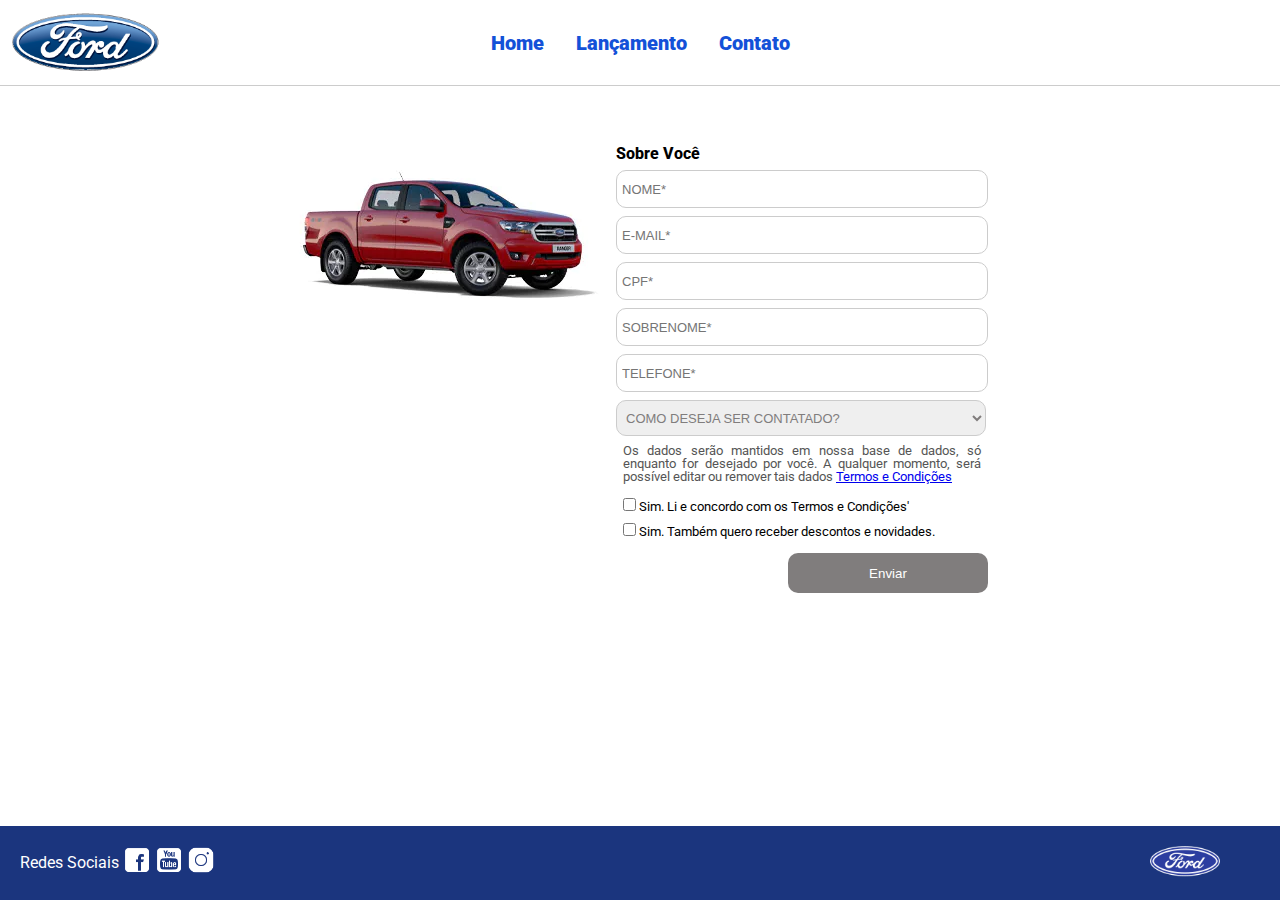
==== contato.html @ 5f85776b "pagina de contato adaptada á LGPD" ====
<!DOCTYPE html>
<html lang="pt-br">
<head>
    <meta charset="UTF-8">
    <meta http-equiv="X-UA-Compatible" content="IE=edge">
    <meta name="viewport" content="width=device-width, initial-scale=1.0">
    <title>Ford</title>    
    <link href="reset.css" rel="stylesheet">
    <link href="style.css" rel="stylesheet">
    <link href="form.css" rel="stylesheet">
    <link rel="shortcut icon" href="img/ford-ico.png" type="image/x-icon">
    <script defer src="contact.js"></script>
</head>
<body>
    <header>       
        <div>
            <a href="index.html"><img src="img/logo-ford-256.png" width="150" class="logo" /></a>
        </div>
        <nav>
            <ul>
                <li>
                    <a href="index.html">Home</a>
                </li>
                <li>
                    <a href="lancamento.html">Lançamento</a>
                </li>
                <li>
                    <a href="contato.html">Contato</a>
                </li>
            </ul>
        </nav>
    </header>
    <main>
        <div class="forms">
            <div>
                <img src="img/xls 2.2 diesel.jpg">
            </div>
            <div>
                <h2 class="titulo">Sobre Você</h2>
            <form method="post" id="contact-form" onsubmit="checkContactMethod(event)">
                <input type="text" name="nome" placeholder="NOME*" class="fordform" required>
                <input type="email" name="email" placeholder="E-MAIL*" class="fordform" required>
                <input type="text" name="cpf" placeholder="CPF*" class="fordform" required>
                <input type="text" name="sobrenome" placeholder="SOBRENOME*" class="fordform" required>
                <input type="tel" name="telefone" placeholder="TELEFONE*" class="fordform" required>
                <select name="contato" class="fordform" id="select-contact" required>
                    <option value="" selected disabled>COMO DESEJA SER CONTATADO?</option>
                    <option value="elogio">TELEFONE</option>
                    <option value="reclamacao">EMAIL</option>
                    <option value="solicitacao">SMS</option>
                </select>
                <div class="lgpd">
                    <p class="lgpd-text">Os dados serão mantidos em nossa base de dados, só enquanto for desejado por você. A
                        qualquer momento, será possível editar ou remover tais dados <a href="https://www.ford.com.br/politica-de-privacidade/">Termos e Condições</a></p>
                    <div class="lgpd-checkboxes">
                        <input type="checkbox" name="" id="accept-term" onclick="sendBtnSwitcher(this)" required>
                        <p for="accept-term">Sim. Li e concordo com os Termos e Condições'</p>
                    </div>
                    <div class="lgpd-checkboxes">
                        <input type="checkbox" name="" id="discount">
                        <p for="discount">Sim. Também quero receber descontos e novidades.</p>
                    </div>
                </div>
            <button type="submit" class="disable-button">Enviar</button>
            </form>
            </div>
        </div>
    </main>
    <footer>
        <nav id="social">
            <ul>
                <li><span class="redesociais">Redes Sociais</span></li>
                <li><a href="https://www.facebook.com/FordBrasil/" target="_blank" title="Facebook"><img src="img/facebook-50.png"></a></li>
                <li><a href="https://www.youtube.com/@fordbrasil/" target="_blank" title="YouTube"><img src="img/youtube-squared-50.png"></a></li>
                <li><a href="https://www.instagram.com/fordbrasil/" target="_blank" title="Instagram"><img src="img/instagram-logo-50.png"></a></li>
            </ul>
        </nav>
        <div>
           <a href="index.html"><img src="img/ford-96.png" width="70"  /></a>
        </div>
    </footer>    
</body>
</html>
---- style.css ----
@import url('https://fonts.googleapis.com/css2?family=Roboto:wght@300&display=swap');

button{
    cursor: pointer;
}

body {
    background: #FFFFFF;
    height: 100%;
    font-family: 'Roboto', sans-serif;
    display: flex;
    flex-direction: column;
}

html {
    height: 100%;
}

div#carousel {
    height: 46vh;
    width: 100%;
     max-height: 628px;
    -webkit-transition: all .3s ease-in-out;
    -moz-transition: all .3s ease-in-out;
    transition: all .3s ease-in-out;
}

div#carousel-title a {
    text-decoration: none;
}

div#carousel-title  {
    display: block;
    text-align: center;
    margin-top: 10px;
    margin-bottom: 10px;
    font-weight: bold;
}

header ul {
    text-align: center;
    margin-left: auto;
    margin-right: auto;
    display: block;
}

ul {
	display: inline-block;
}

header {
    background: #FFFFFF;
    border-bottom: 1px solid #ccc;
    padding: 10px;
    position: relative;
}



header div {
    display: inline;
    vertical-align: middle;
}

header nav {
    height: auto;
    align-content: center;
    display: inline-block;
    position: absolute;
    vertical-align: middle;
    width: max-content;
    left: 50%;
    top: 50%;
    transform: translate(-50%, -50%);
}

header nav ul{
    min-width: 325px;
}

header nav a {
    color: #1351d8;
    font-size: 20px;
    text-decoration: none;
    font-weight: 900;
    margin-left: 14px;
    margin-right: 14px;
}

header nav a:hover {
    color: #1b357e;
    text-decoration: none;
    font-weight: 900;
}

nav li {
    display: inline;
    list-style: none;
}

main {
    height: auto;
    display: flex;
    flex-direction: column;
    flex: 1;
}

nav#social {
    display: inline;
    width: 80%;
}

nav#social ul img {
    width: 28px;
    transition: scale 0.2s;
}

span.redesociais {
    color: #ffffff;
    vertical-align: super;
}

nav#social ul img:hover {
    scale: 1.2;
}

footer {
    background: #1B357E;
    padding: 20px;
}

footer div {
    display: inline;
    float: right;
    margin-right: 40px;
}

button:hover {
    background: #1b357e;
}
button {
    background: #1351d8;
    color: #fff;
    border: 0px;
    border-radius: 10px;
}

@media screen and (max-width: 1000px){
    #carousel a img{
        position: relative;
        max-width: 95vw;
        height: auto;
        border-radius: 0.5rem;
    }
    div#carousel{
        height: min-content;
    }
    #carousel-title{
        font-size: 4vw;
    }
    
    header div img {
        width: 70px;
    }
    header nav{
        scale: 0.7;
        left: 45%;
        top: 45%;
        transform: translate(-50%, -50%);
    }
    
    table{
        overflow: auto;

    }
}

@media screen and (max-width: 350px){
    span.redesociais{
        display: block;
    }

}
---- form.css ----
.fordform {
    display: block;
    width: 360px;
    border: 1px solid #cccccc;
    border-radius: 10px;
    height: 26px;
    margin: 8px;
    font-size: 13px;
    padding: 5px;
}

textarea{
    resize: none;
    max-width: 360px;
    min-height: 200px;
}

textarea:focus{
    outline: none;
}

select.fordform {
    width: 370px;
    height: 36px;
    color: #807d7d;
}

input:focus-visible {
    outline: none;
}

select:focus-visible {
    outline: none;
}

main div {
    display: inline-block;
    vertical-align: top;
    text-align: left;
    padding-top: 30px;
    padding-bottom: 30px;
}

.forms {
    display: block;
    text-align: center;
    padding: 30px 0 0 0;
}

h2 {
    text-align: left;
    font-weight: 800;
}

.disable-button{
    background-color: #807d7d;
    transition: all .2s;
    &:hover{
        background-color: #555;
    }
}

button {
    width: 200px;
    height: 40px;
    margin-right: 8px;
    float: right;
    transition: transform 0.2s;
}

button:hover{
    transform: scale(1.1);
}

.titulo {
    margin-left: 8px;
}

.lgpd{
    padding: 0;
    text-align: justify;
    margin: 0 15px 10px 15px;
    .lgpd-text{
        font-size: small;
        color: #555;
        margin-bottom: 10px;
    }
    .lgpd-checkboxes{
        font-size: small;
        display: block;
        padding: 5px 0;
        p{
            display: inline;
        }
        width: max-content;
        input{
            margin: 0;
        }
    }
}

form{
    max-width: min-content;
}
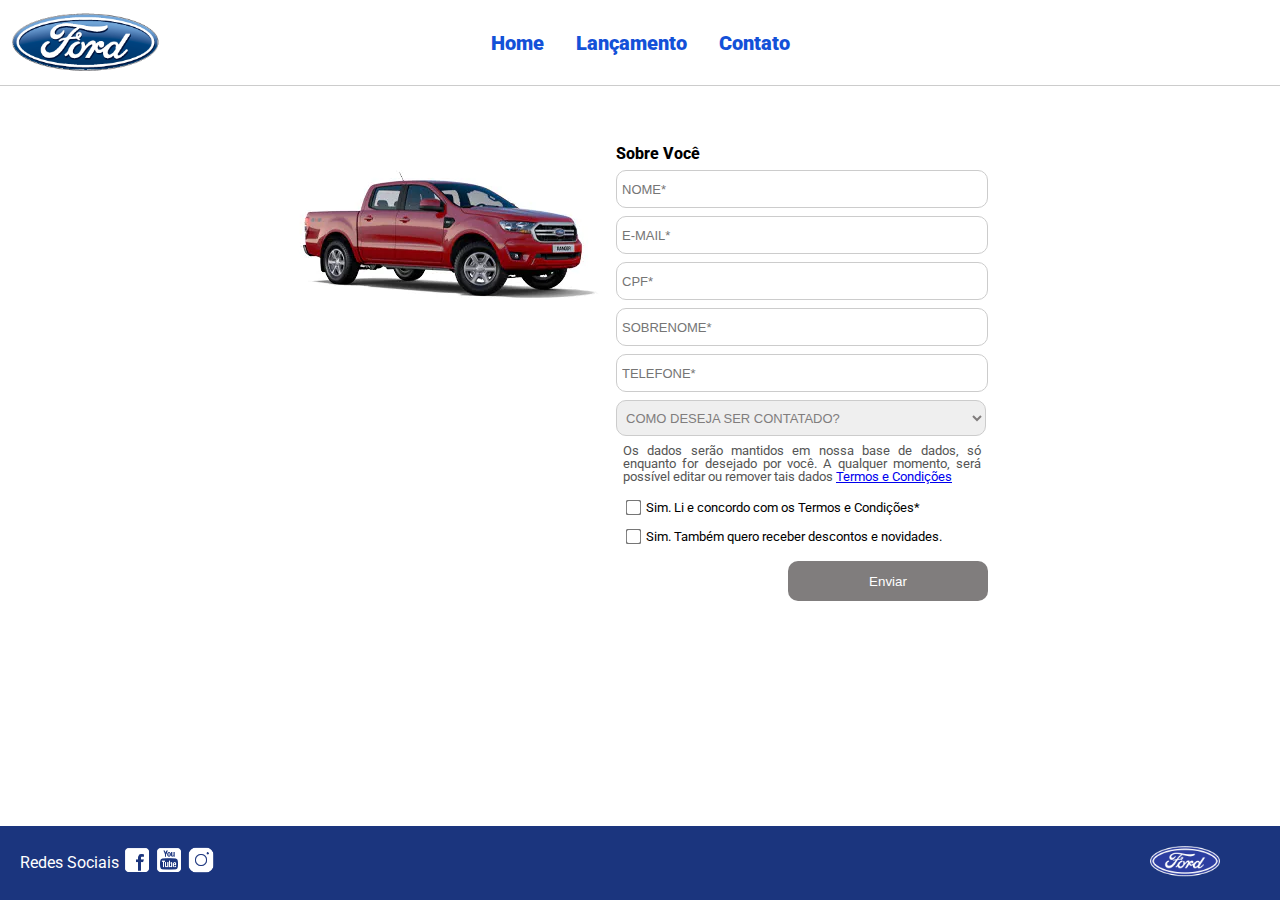
==== commit 00f8995d: "finalizando pagina" ====
--- a/contato.html
+++ b/contato.html
@@ -51,14 +51,14 @@
                 </select>
                 <div class="lgpd">
                     <p class="lgpd-text">Os dados serão mantidos em nossa base de dados, só enquanto for desejado por você. A
-                        qualquer momento, será possível editar ou remover tais dados <a href="https://www.ford.com.br/politica-de-privacidade/">Termos e Condições</a></p>
+                        qualquer momento, será possível editar ou remover tais dados <a target="_blank" href="https://www.ford.com.br/politica-de-privacidade/">Termos e Condições</a></p>
                     <div class="lgpd-checkboxes">
-                        <input type="checkbox" name="" id="accept-term" onclick="sendBtnSwitcher(this)" required>
-                        <p for="accept-term">Sim. Li e concordo com os Termos e Condições'</p>
+                        <input class="lgpd-box" type="checkbox" name="" id="accept-term" onclick="enableButton(this)" required>
+                        <p class="agreement" for="accept-term">Sim. Li e concordo com os Termos e Condições*</p>
                     </div>
                     <div class="lgpd-checkboxes">
-                        <input type="checkbox" name="" id="discount">
-                        <p for="discount">Sim. Também quero receber descontos e novidades.</p>
+                        <input class="lgpd-box" type="checkbox" name="" id="discount">
+                        <p class="agreement" for="discount">Sim. Também quero receber descontos e novidades.</p>
                     </div>
                 </div>
             <button type="submit" class="disable-button">Enviar</button>
--- a/form.css
+++ b/form.css
@@ -1,3 +1,7 @@
+form button{
+    transition: all .2s;
+}
+
 
 .fordform {
     display: block;
@@ -55,7 +59,6 @@
 
 .disable-button{
     background-color: #807d7d;
-    transition: all .2s;
     &:hover{
         background-color: #555;
     }
@@ -66,7 +69,6 @@
     height: 40px;
     margin-right: 8px;
     float: right;
-    transition: transform 0.2s;
 }
 
 button:hover{
@@ -90,14 +92,18 @@
         font-size: small;
         display: block;
         padding: 5px 0;
-        p{
-            display: inline;
-        }
-        width: max-content;
-        input{
-            margin: 0;
-        }
     }
+}
+
+.lgpd-box{
+    display: inline-block;
+    vertical-align: middle;
+    scale: 1.2;
+}
+
+.agreement{
+    display: inline-block;
+    vertical-align: middle;
 }
 
 form{
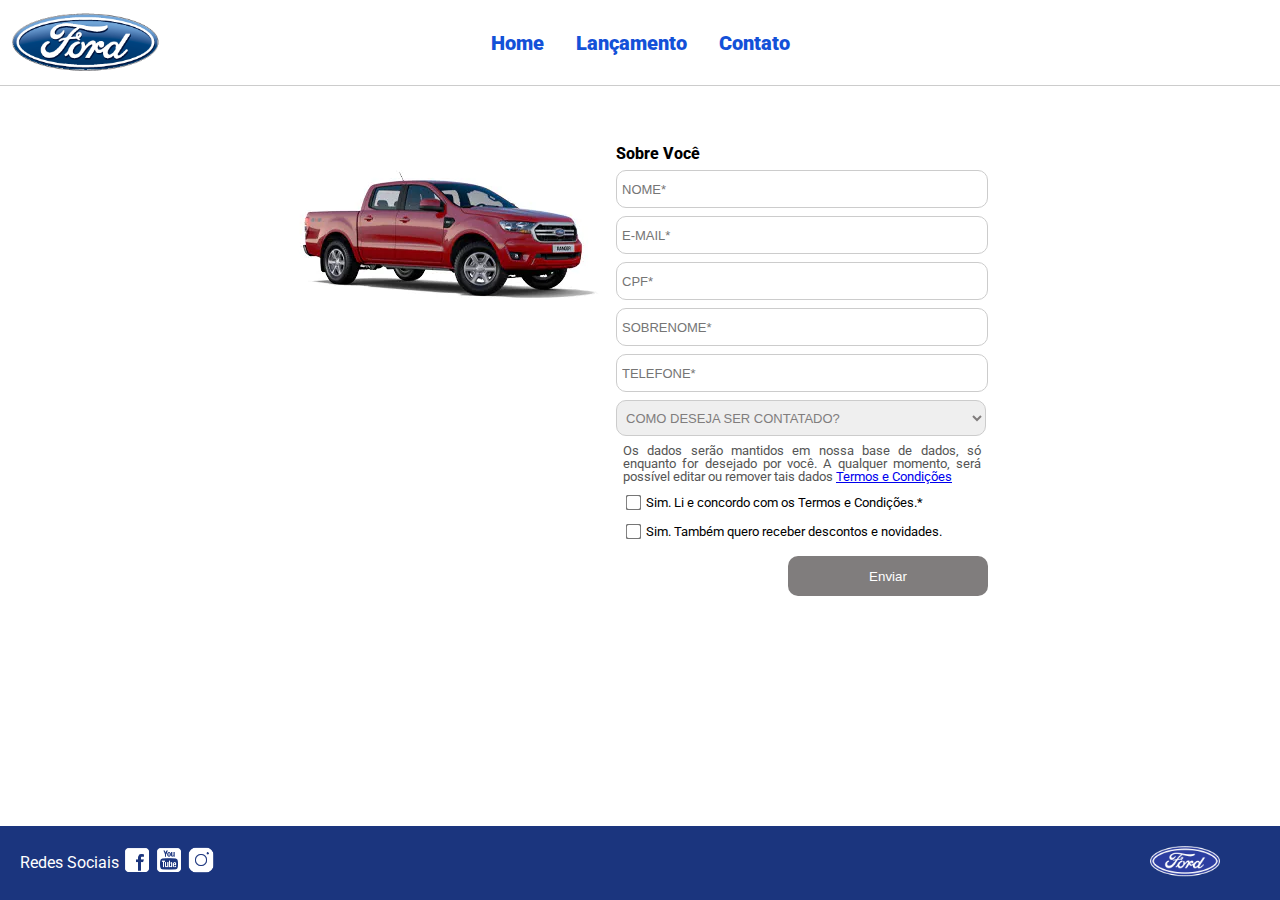
==== commit 9dd2336a: "melhorando a interface" ====
--- a/contato.html
+++ b/contato.html
@@ -5,11 +5,11 @@
     <meta http-equiv="X-UA-Compatible" content="IE=edge">
     <meta name="viewport" content="width=device-width, initial-scale=1.0">
     <title>Ford</title>    
-    <link href="reset.css" rel="stylesheet">
-    <link href="style.css" rel="stylesheet">
-    <link href="form.css" rel="stylesheet">
+    <link href="css/reset.css" rel="stylesheet">
+    <link href="css/style.css" rel="stylesheet">
+    <link href="css/form.css" rel="stylesheet">
     <link rel="shortcut icon" href="img/ford-ico.png" type="image/x-icon">
-    <script defer src="contact.js"></script>
+    <script defer src="js/contact.js"></script>
 </head>
 <body>
     <header>       
@@ -33,11 +33,11 @@
     <main>
         <div class="forms">
             <div>
-                <img src="img/xls 2.2 diesel.jpg">
+                <img id="formImg" src="img/xls 2.2 diesel.jpg">
             </div>
             <div>
                 <h2 class="titulo">Sobre Você</h2>
-            <form method="post" id="contact-form" onsubmit="checkContactMethod(event)">
+            <form method="post" id="contact-form" onsubmit="checkContactMethod(event); return false;">
                 <input type="text" name="nome" placeholder="NOME*" class="fordform" required>
                 <input type="email" name="email" placeholder="E-MAIL*" class="fordform" required>
                 <input type="text" name="cpf" placeholder="CPF*" class="fordform" required>
@@ -54,14 +54,14 @@
                         qualquer momento, será possível editar ou remover tais dados <a target="_blank" href="https://www.ford.com.br/politica-de-privacidade/">Termos e Condições</a></p>
                     <div class="lgpd-checkboxes">
                         <input class="lgpd-box" type="checkbox" name="" id="accept-term" onclick="enableButton(this)" required>
-                        <p class="agreement" for="accept-term">Sim. Li e concordo com os Termos e Condições*</p>
+                        <p class="agreement" for="accept-term">Sim. Li e concordo com os Termos e Condições.*</p>
                     </div>
                     <div class="lgpd-checkboxes">
                         <input class="lgpd-box" type="checkbox" name="" id="discount">
                         <p class="agreement" for="discount">Sim. Também quero receber descontos e novidades.</p>
                     </div>
                 </div>
-            <button type="submit" class="disable-button">Enviar</button>
+            <button type="submit" class="disable-button" disabled>Enviar</button>
             </form>
             </div>
         </div>
--- a/css/style.css
+++ b/css/style.css
@@ -0,0 +1,183 @@
+@import url('https://fonts.googleapis.com/css2?family=Roboto:wght@300&display=swap');
+
+button{
+    cursor: pointer;
+}
+
+body {
+    background: #FFFFFF;
+    height: 100%;
+    font-family: 'Roboto', sans-serif;
+    display: flex;
+    flex-direction: column;
+}
+
+html {
+    height: 100%;
+}
+
+div#carousel {
+    height: 46vh;
+    width: 100%;
+     max-height: 628px;
+    -webkit-transition: all .3s ease-in-out;
+    -moz-transition: all .3s ease-in-out;
+    transition: all .3s ease-in-out;
+}
+
+div#carousel-title a {
+    text-decoration: none;
+}
+
+div#carousel-title  {
+    display: block;
+    text-align: center;
+    margin-top: 10px;
+    margin-bottom: 10px;
+    font-weight: bold;
+}
+
+header ul {
+    text-align: center;
+    margin-left: auto;
+    margin-right: auto;
+    display: block;
+}
+
+ul {
+	display: inline-block;
+}
+
+header {
+    background: #FFFFFF;
+    border-bottom: 1px solid #ccc;
+    padding: 10px;
+    position: relative;
+}
+
+
+
+header div {
+    display: inline;
+    vertical-align: middle;
+}
+
+header nav {
+    height: auto;
+    align-content: center;
+    display: inline-block;
+    position: absolute;
+    vertical-align: middle;
+    width: max-content;
+    left: 50%;
+    top: 50%;
+    transform: translate(-50%, -50%);
+}
+
+header nav ul{
+    min-width: 325px;
+}
+
+header nav a {
+    color: #1351d8;
+    font-size: 20px;
+    text-decoration: none;
+    font-weight: 900;
+    margin-left: 14px;
+    margin-right: 14px;
+}
+
+header nav a:hover {
+    color: #1b357e;
+    text-decoration: none;
+    font-weight: 900;
+}
+
+nav li {
+    display: inline;
+    list-style: none;
+}
+
+main {
+    height: auto;
+    display: flex;
+    flex-direction: column;
+    flex: 1;
+}
+
+nav#social {
+    display: inline;
+    width: 80%;
+}
+
+nav#social ul img {
+    width: 28px;
+    transition: scale 0.2s;
+}
+
+span.redesociais {
+    color: #ffffff;
+    vertical-align: super;
+}
+
+nav#social ul img:hover {
+    scale: 1.2;
+}
+
+footer {
+    background: #1B357E;
+    padding: 20px;
+}
+
+footer div {
+    display: inline;
+    float: right;
+    margin-right: 40px;
+}
+
+button:hover {
+    background: #1b357e;
+}
+button {
+    background: #1351d8;
+    color: #fff;
+    border: 0px;
+    border-radius: 10px;
+}
+
+@media screen and (max-width: 1000px){
+    #carousel a img{
+        position: relative;
+        max-width: 95vw;
+        height: auto;
+        border-radius: 0.5rem;
+    }
+    div#carousel{
+        height: min-content;
+    }
+    #carousel-title{
+        font-size: 4vw;
+    }
+    
+    header div img {
+        width: 70px;
+    }
+    header nav{
+        scale: 0.7;
+        left: 45%;
+        top: 45%;
+        transform: translate(-50%, -50%);
+    }
+    
+    table{
+        overflow: auto;
+
+    }
+}
+
+@media screen and (max-width: 350px){
+    span.redesociais{
+        display: block;
+    }
+
+}--- a/css/form.css
+++ b/css/form.css
@@ -0,0 +1,114 @@
+form button{
+    transition: all .2s;
+}
+
+#formImg{
+    transition: all .5s;
+}
+
+.fordform {
+    display: block;
+    width: 360px;
+    border: 1px solid #cccccc;
+    border-radius: 10px;
+    height: 26px;
+    margin: 8px;
+    font-size: 13px;
+    padding: 5px;
+}
+
+textarea{
+    resize: none;
+    max-width: 360px;
+    min-height: 200px;
+}
+
+textarea:focus{
+    outline: none;
+}
+
+select.fordform {
+    width: 370px;
+    height: 36px;
+    color: #807d7d;
+}
+
+input:focus-visible {
+    outline: none;
+}
+
+select:focus-visible {
+    outline: none;
+}
+
+main div {
+    display: inline-block;
+    vertical-align: top;
+    text-align: left;
+    padding-top: 30px;
+    padding-bottom: 30px;
+}
+
+.forms {
+    display: block;
+    text-align: center;
+    padding: 30px 0 0 0;
+}
+
+h2 {
+    text-align: left;
+    font-weight: 800;
+}
+
+.disable-button{
+    background-color: #807d7d;
+    &:hover{
+        background-color: #555;
+    }
+}
+
+button {
+    width: 200px;
+    height: 40px;
+    margin-right: 8px;
+    float: right;
+}
+
+button:hover{
+    transform: scale(1.1);
+}
+
+.titulo {
+    margin-left: 8px;
+}
+
+.lgpd{
+    padding: 0;
+    text-align: justify;
+    margin: 0 15px 10px 15px;
+    .lgpd-text{
+        font-size: small;
+        color: #555;
+        margin-bottom: 5px;
+    }
+    .lgpd-checkboxes{
+        font-size: small;
+        display: block;
+        padding: 5px 0;
+    }
+}
+
+.lgpd-box{
+    display: inline-block;
+    vertical-align: middle;
+    scale: 1.2;
+}
+
+.agreement{
+    display: inline-block;
+    vertical-align: middle;
+}
+
+form{
+    max-width: min-content;
+}